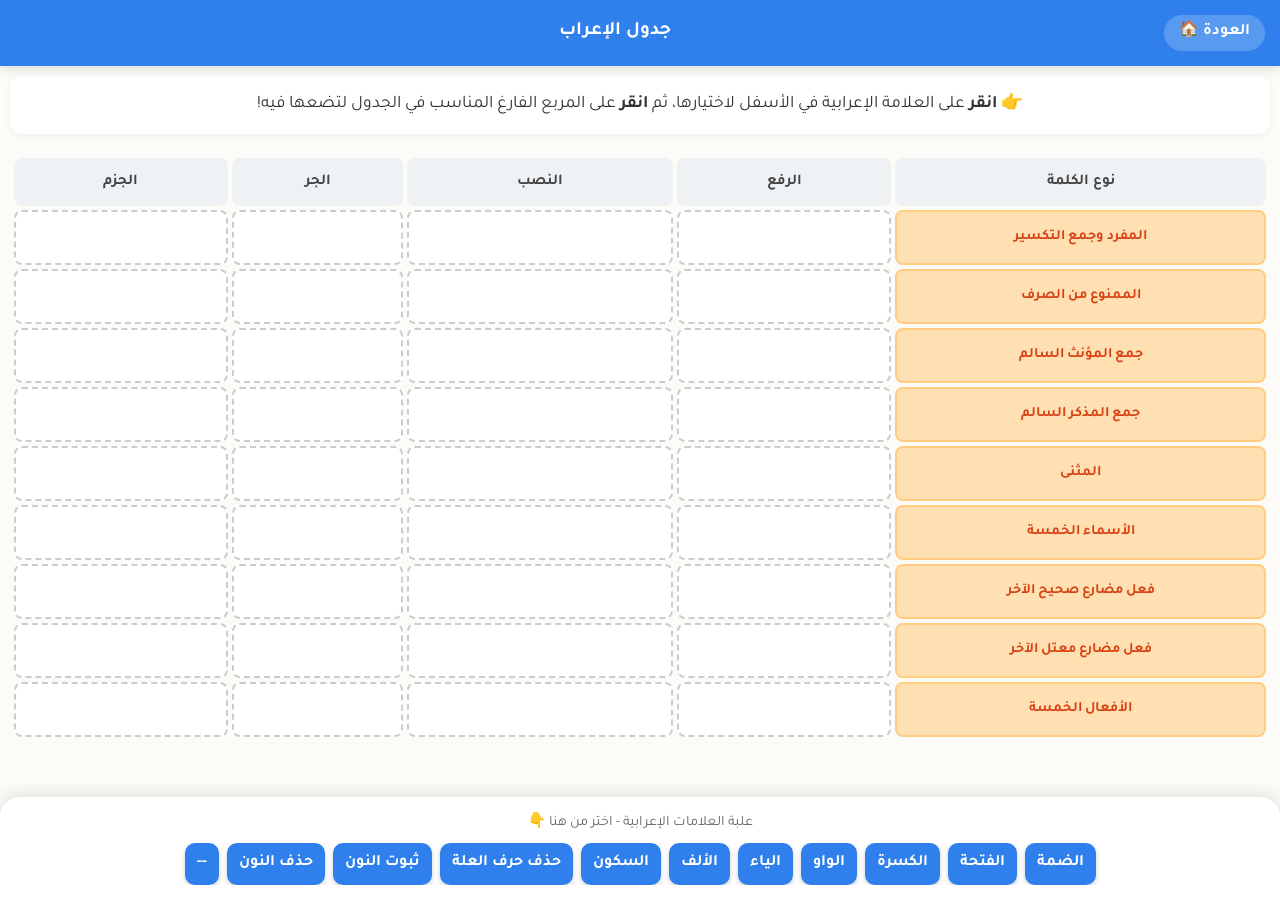
==== table.html @ bf88551f "الإطلاق الأول: منصة جزيرة النحو المدهشة لتعليم الصغار (لعبة الجدول + القطار) بدعم كامل للهواتف الذكي" ====
<!DOCTYPE html>
<html lang="ar" dir="rtl">
<head>
    <meta charset="UTF-8">
    <meta name="viewport" content="width=device-width, initial-scale=1.0, maximum-scale=1.0, user-scalable=no">
    <title>لعبة جدول الإعراب</title>
    <link href="https://fonts.googleapis.com/css2?family=Tajawal:wght@400;700;800&display=swap" rel="stylesheet">
    <link rel="stylesheet" href="global.css">
    <style>
        body { background: #fdfbf7; padding-bottom: 120px; /* مساحة للبنك الثابت أسفل الشاشة */ }
        
        .top-bar {
            background: var(--primary-color);
            color: white;
            padding: 15px;
            display: flex;
            align-items: center;
            justify-content: space-between;
            box-shadow: 0 4px 10px rgba(0,0,0,0.1);
            position: sticky;
            top: 0;
            z-index: 10;
        }

        .back-btn {
            color: white;
            text-decoration: none;
            font-weight: bold;
            background: rgba(255,255,255,0.2);
            padding: 5px 15px;
            border-radius: 20px;
        }

        .instruction {
            text-align: center;
            padding: 15px;
            font-size: 1.1rem;
            color: var(--text-main);
            background: #fff;
            margin: 10px;
            border-radius: 12px;
            box-shadow: 0 2px 8px rgba(0,0,0,0.05);
        }

        /* حاوية الجدول تدعم التمرير الأفقي بسلاسة إن لزم الأمر على الشاشات الضيقة جداً */
        .table-container {
            overflow-x: auto;
            padding: 10px;
            -webkit-overflow-scrolling: touch;
        }

        .grammar-table {
            border-collapse: separate;
            border-spacing: 4px;
            width: 100%;
            min-width: 320px;
        }

        .grammar-table th {
            background: #eef2f5;
            color: #444;
            padding: 12px 5px;
            border-radius: 8px;
            font-size: 0.95rem;
            text-align: center;
        }

        .grammar-table td {
            background: white;
            padding: 8px 4px;
            border-radius: 8px;
            text-align: center;
            vertical-align: middle;
            border: 2px dashed #ccc;
            height: 55px;
            transition: all 0.2s ease;
        }

        .row-header {
            background: #ffe0b2 !important;
            border: 2px solid #ffcc80 !important;
            font-weight: bold;
            font-size: 0.9rem !important;
            color: #d84315 !important;
            width: 30%;
        }

        /* خلايا تعبئة العلامات */
        .drop-slot {
            cursor: pointer;
            position: relative;
        }
        
        .drop-slot.selected-target {
            border-color: var(--primary-color);
            background: #e3effd;
        }

        .drop-slot.success {
            border: 2px solid var(--success-color);
            background: #e8f5e9;
            color: var(--success-color);
            font-weight: bold;
        }

        .drop-slot.error {
            border: 2px solid var(--danger-color);
            background: #ffebee;
            animation: shake 0.4s;
        }

        /* بنك العلامات (ثابت في الأسفل لحركة الإبهام) */
        .bank-container {
            position: fixed;
            bottom: 0;
            left: 0;
            right: 0;
            background: white;
            padding: 15px;
            box-shadow: 0 -4px 15px rgba(0,0,0,0.1);
            border-top-left-radius: 20px;
            border-top-right-radius: 20px;
            z-index: 100;
        }

        .bank-title {
            text-align: center;
            font-size: 0.9rem;
            color: var(--text-muted);
            margin-bottom: 8px;
        }

        .signs-grid {
            display: flex;
            flex-wrap: wrap;
            gap: 8px;
            justify-content: center;
            max-height: 120px;
            overflow-y: auto;
        }

        .sign-badge {
            background: var(--primary-color);
            color: white;
            padding: 8px 12px;
            border-radius: 10px;
            font-size: 1rem;
            font-weight: bold;
            cursor: pointer;
            transition: transform 0.1s, opacity 0.2s;
            user-select: none;
            box-shadow: 0 2px 5px rgba(0,0,0,0.2);
        }

        .sign-badge:active {
            transform: scale(0.9);
        }

        .sign-badge.selected {
            background: var(--secondary-color);
            transform: scale(1.1);
            box-shadow: 0 4px 10px rgba(242, 153, 74, 0.5);
            border: 2px solid #fff;
        }

        /* أنيميشن الاهتزاز عند الخطأ */
        @keyframes shake {
            0% { transform: translateX(0); }
            25% { transform: translateX(-5px); }
            50% { transform: translateX(5px); }
            75% { transform: translateX(-5px); }
            100% { transform: translateX(0); }
        }
        
        /* علامة فارغة في بنك العلامات للحفاظ على الشكل */
        .sign-badge.used {
             opacity: 0.3;
             pointer-events: none;
        }

    </style>
</head>
<body>

    <header class="top-bar">
        <a href="index.html" class="back-btn">العودة 🏠</a>
        <h2 style="font-size: 1.2rem; margin:0;">جدول الإعراب</h2>
        <div style="width: 50px;"></div> <!-- توازن للعنصر -->
    </header>

    <div class="instruction">
        👉 <b>انقر</b> على العلامة الإعرابية في الأسفل لاختيارها، ثم <b>انقر</b> على المربع الفارغ المناسب في الجدول لتضعها فيه!
    </div>

    <div class="table-container">
        <table class="grammar-table" id="mainTable">
            <thead>
                <tr>
                    <th>نوع الكلمة</th>
                    <th>الرفع</th>
                    <th>النصب</th>
                    <th>الجر</th>
                    <th>الجزم</th>
                </tr>
            </thead>
            <tbody id="tableBody">
                <!-- سيتم حقن الصفوف بواسطة الجافاسكربت -->
            </tbody>
        </table>
    </div>

    <div class="bank-container">
        <div class="bank-title">علبة العلامات الإعرابية - اختر من هنا 👇</div>
        <div class="signs-grid" id="signsBank">
            <!-- سيتم توليد العلامات هنا بواسطة الجافاسكربت -->
        </div>
    </div>

    <!-- استدعاء ملف المنطق -->
    <script src="confetti.js"></script>
    <script src="table.js"></script>
</body>
</html>
---- global.css ----
/* متغيرات الألوان والتصميم الأساسي */
:root {
    --primary-color: #2F80ED;
    --secondary-color: #F2994A;
    --success-color: #27AE60;
    --danger-color: #EB5757;
    --background-light: #F9F9FB;
    --text-main: #333333;
    --text-muted: #666666;
    --card-bg: #FFFFFF;
    --border-radius: 20px;
    --shadow: 0 8px 24px rgba(0, 0, 0, 0.08);
    --font-main: 'Tajawal', sans-serif;
}

* {
    margin: 0;
    padding: 0;
    box-sizing: border-box;
}

body {
    font-family: var(--font-main);
    background-color: var(--background-light);
    color: var(--text-main);
    line-height: 1.6;
    /* منع التحديد العشوائي أثناء اللعب والنقر على الجوال */
    user-select: none; 
    -webkit-user-select: none;
    -webkit-tap-highlight-color: transparent;
    /* منع التمرير الزائد خارج الحدود */
    overscroll-behavior-y: none;
}

/* خلفية عامة للجزيرة */
.island-bg {
    background: linear-gradient(135deg, #e0f7fa 0%, #b2ebf2 100%);
    min-height: 100vh;
}

.container {
    width: 100%;
    max-width: 800px;
    margin: 0 auto;
    padding: 20px;
}

.text-center {
    text-align: center;
}

/* تنسيقات الصفحة الرئيسية (البوابة) */
.main-portal {
    display: flex;
    flex-direction: column;
    align-items: center;
    justify-content: center;
    min-height: 90vh;
}

.header h1 {
    font-size: 2.2rem;
    color: #1e3c72;
    margin-bottom: 10px;
    text-shadow: 2px 2px 0px #fff;
}

.header p {
    font-size: 1.1rem;
    margin-bottom: 40px;
    color: #444;
    padding: 0 10px;
}

.games-grid {
    display: flex;
    flex-direction: column;
    gap: 20px;
    width: 100%;
    max-width: 400px;
}

/* كروت الألعاب (أنماط تدعم اللمس بقوة) */
.game-card {
    background: var(--card-bg);
    border-radius: var(--border-radius);
    padding: 30px 20px;
    text-decoration: none;
    color: var(--text-main);
    box-shadow: var(--shadow);
    display: flex;
    flex-direction: column;
    align-items: center;
    text-align: center;
    transition: transform 0.2s ease, box-shadow 0.2s ease;
    border: 3px solid transparent;
}

/* محاكاة تفاعل اللمس الحقيقي للأزرار */
.game-card:active {
    transform: scale(0.96);
    box-shadow: 0 4px 10px rgba(0,0,0,0.05);
}

.card-icon {
    font-size: 4.5rem;
    margin-bottom: 15px;
}

.game-card h2 {
    font-size: 1.6rem;
    margin-bottom: 10px;
    color: var(--primary-color);
}

.game-card p {
    font-size: 1rem;
    color: var(--text-muted);
    margin-bottom: 25px;
}

.btn-play {
    background-color: var(--secondary-color);
    color: white;
    padding: 12px 35px;
    border-radius: 30px;
    font-weight: bold;
    font-size: 1.2rem;
    box-shadow: 0 4px 10px rgba(242, 153, 74, 0.4);
    display: inline-block;
}

/* دعم الشاشات الأكبر */
@media (min-width: 600px) {
    .games-grid {
        flex-direction: row;
        max-width: 800px;
    }
    .game-card {
        flex: 1;
    }
}
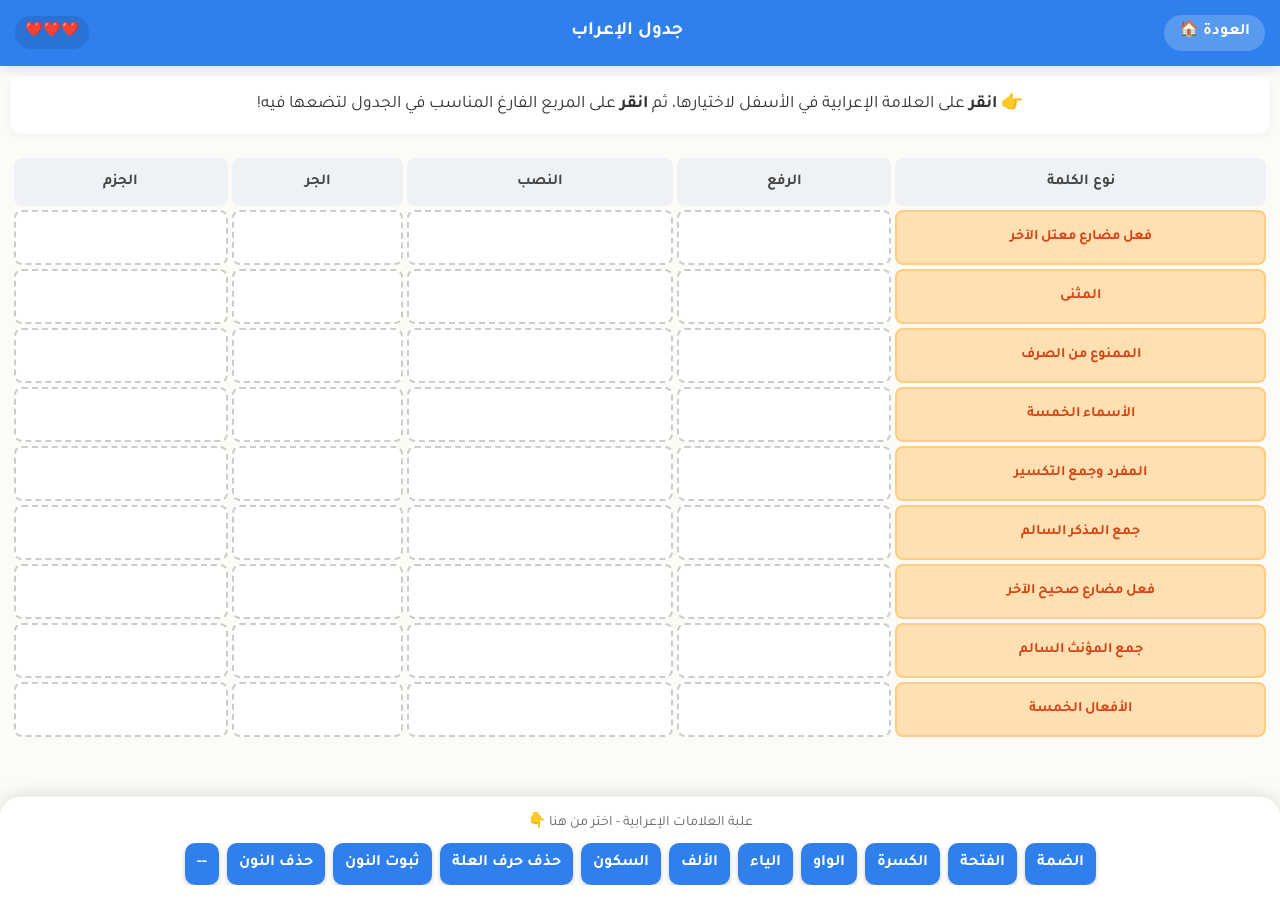
==== commit e9816ec0: "إضافة نظام التحدي: القلوب وترتيب المهام العشوائي" ====
--- a/table.html
+++ b/table.html
@@ -185,7 +185,7 @@
     <header class="top-bar">
         <a href="index.html" class="back-btn">العودة 🏠</a>
         <h2 style="font-size: 1.2rem; margin:0;">جدول الإعراب</h2>
-        <div style="width: 50px;"></div> <!-- توازن للعنصر -->
+        <div class="lives" style="font-weight:bold; background:rgba(0,0,0,0.1); padding: 5px 10px; border-radius:15px; font-size:0.9rem;" dir="ltr"><span id="livesVal">❤️❤️❤️</span></div>
     </header>
 
     <div class="instruction">
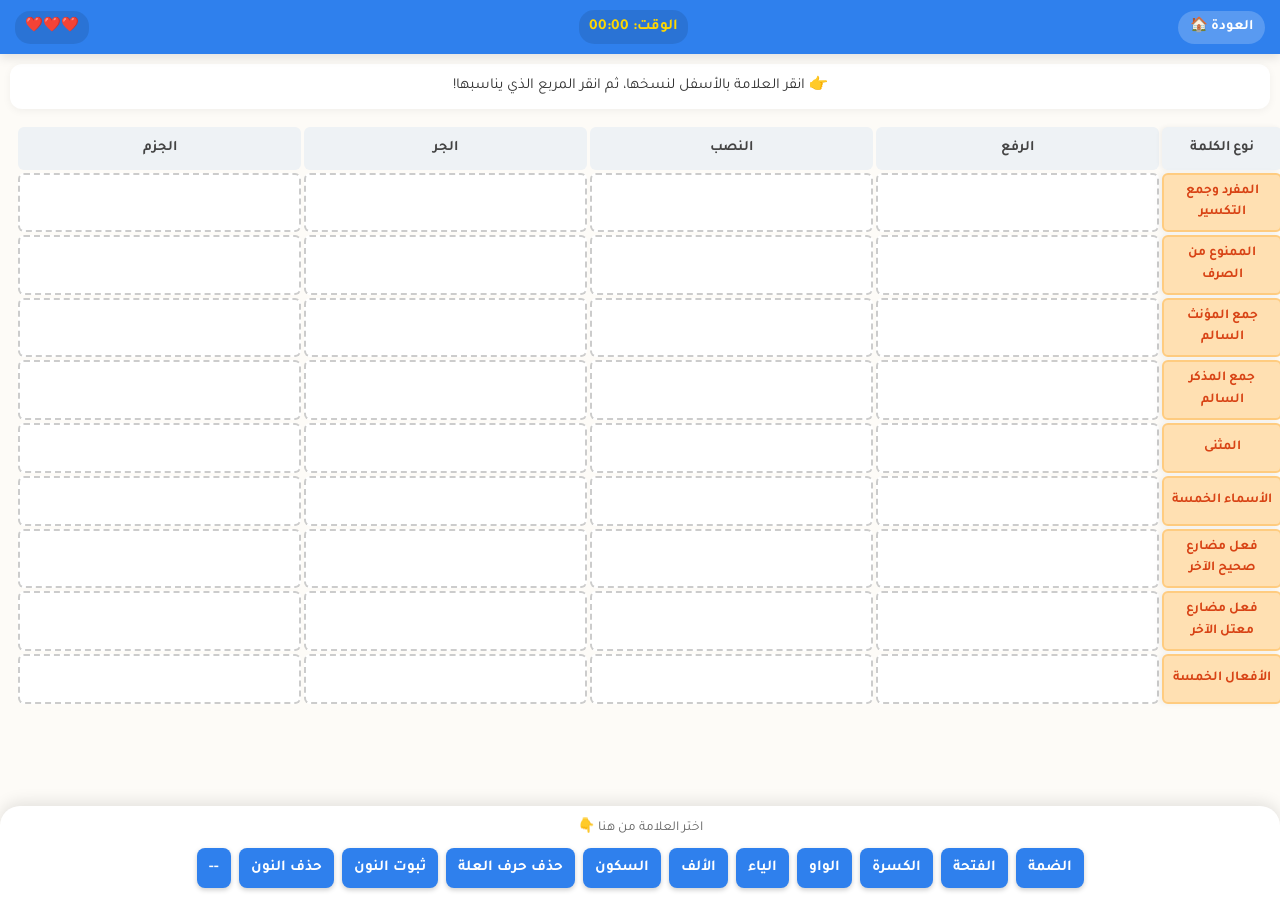
==== commit ac51b243: "إلغاء عشوائية الجدول، إضافة العداد الزمني، تحسين دعم الهواتف بدرجة فائقة ومكافأة السطور المكتملة" ====
--- a/table.html
+++ b/table.html
@@ -7,12 +7,12 @@
     <link href="https://fonts.googleapis.com/css2?family=Tajawal:wght@400;700;800&display=swap" rel="stylesheet">
     <link rel="stylesheet" href="global.css">
     <style>
-        body { background: #fdfbf7; padding-bottom: 120px; /* مساحة للبنك الثابت أسفل الشاشة */ }
+        body { background: #fdfbf7; padding-bottom: 150px; overflow-x: hidden; }
         
         .top-bar {
             background: var(--primary-color);
             color: white;
-            padding: 15px;
+            padding: 10px 15px;
             display: flex;
             align-items: center;
             justify-content: space-between;
@@ -23,147 +23,98 @@
         }
 
         .back-btn {
-            color: white;
-            text-decoration: none;
-            font-weight: bold;
+            color: white; text-decoration: none; font-weight: bold;
             background: rgba(255,255,255,0.2);
-            padding: 5px 15px;
-            border-radius: 20px;
+            padding: 5px 12px; border-radius: 20px; font-size: 0.9rem;
         }
 
         .instruction {
-            text-align: center;
-            padding: 15px;
-            font-size: 1.1rem;
-            color: var(--text-main);
-            background: #fff;
-            margin: 10px;
-            border-radius: 12px;
+            text-align: center; padding: 10px; font-size: 0.95rem; color: var(--text-main);
+            background: #fff; margin: 10px; border-radius: 12px;
             box-shadow: 0 2px 8px rgba(0,0,0,0.05);
         }
 
-        /* حاوية الجدول تدعم التمرير الأفقي بسلاسة إن لزم الأمر على الشاشات الضيقة جداً */
+        .swipe-hint {
+            display: none; text-align: center; font-size: 0.8rem; color: var(--primary-color); animation: pulse 1.5s infinite;
+        }
+
+        @media (max-width: 600px) {
+            .swipe-hint { display: block; }
+        }
+
+        /* تحسينات الموبايل: جعل الجدول يمرر بشكل مستقل دون ضغط الخلايا */
         .table-container {
             overflow-x: auto;
-            padding: 10px;
+            padding: 5px;
             -webkit-overflow-scrolling: touch;
+            width: 100vw;
+            margin-right: -10px; /* لتعويض مسافات الجوانب */
         }
 
         .grammar-table {
             border-collapse: separate;
-            border-spacing: 4px;
-            width: 100%;
-            min-width: 320px;
+            border-spacing: 3px;
+            width: max-content; /* هام جداً للموبايل لإجبار الجدول على أخذ مساحته الطبيعية */
+            min-width: 100%;
+            margin: 0 auto;
         }
 
         .grammar-table th {
-            background: #eef2f5;
-            color: #444;
-            padding: 12px 5px;
-            border-radius: 8px;
-            font-size: 0.95rem;
-            text-align: center;
+            background: #eef2f5; color: #444; padding: 10px;
+            border-radius: 6px; font-size: 0.9rem; text-align: center;
+            white-space: nowrap;
         }
 
         .grammar-table td {
-            background: white;
-            padding: 8px 4px;
-            border-radius: 8px;
-            text-align: center;
-            vertical-align: middle;
-            border: 2px dashed #ccc;
-            height: 55px;
-            transition: all 0.2s ease;
+            background: white; padding: 6px; border-radius: 6px;
+            text-align: center; vertical-align: middle;
+            border: 2px dashed #ccc; height: 50px; min-width: 75px;
+            transition: all 0.2s ease; white-space: nowrap; font-size: 0.95rem;
         }
 
+        /* تثبيت العمود الأول أثناء سحب المستخدم للجدول */
         .row-header {
-            background: #ffe0b2 !important;
-            border: 2px solid #ffcc80 !important;
-            font-weight: bold;
-            font-size: 0.9rem !important;
-            color: #d84315 !important;
-            width: 30%;
+            background: #ffe0b2 !important; border: 2px solid #ffcc80 !important;
+            font-weight: bold; font-size: 0.85rem !important;
+            color: #d84315 !important; white-space: normal !important;
+            width: 120px; min-width: 120px; position: sticky; right: 0; z-index: 5;
+            box-shadow: -3px 0 6px rgba(0,0,0,0.05);
         }
 
-        /* خلايا تعبئة العلامات */
-        .drop-slot {
-            cursor: pointer;
-            position: relative;
-        }
-        
-        .drop-slot.selected-target {
-            border-color: var(--primary-color);
-            background: #e3effd;
+        /* تصميم السطر المكتمل */
+        .row-header.row-done {
+            background: #c8e6c9 !important;
+            border-color: #81c784 !important;
+            color: #2e7d32 !important;
+            font-size: 0.8rem !important;
         }
 
-        .drop-slot.success {
-            border: 2px solid var(--success-color);
-            background: #e8f5e9;
-            color: var(--success-color);
-            font-weight: bold;
+        .drop-slot { cursor: pointer; position: relative; }
+        .drop-slot.selected-target { border-color: var(--primary-color); background: #e3effd; }
+        .drop-slot.success { border: 2px solid var(--success-color); background: #e8f5e9; color: var(--success-color); font-weight: bold; }
+        .drop-slot.error { border: 2px solid var(--danger-color); background: #ffebee; animation: shake 0.4s; }
+
+        .bank-container {
+            position: fixed; bottom: 0; left: 0; right: 0;
+            background: white; padding: 12px; box-shadow: 0 -4px 15px rgba(0,0,0,0.1);
+            border-top-left-radius: 20px; border-top-right-radius: 20px; z-index: 100;
         }
 
-        .drop-slot.error {
-            border: 2px solid var(--danger-color);
-            background: #ffebee;
-            animation: shake 0.4s;
+        .bank-title { text-align: center; font-size: 0.85rem; color: var(--text-muted); margin-bottom: 8px;}
+        .signs-grid { display: flex; flex-wrap: wrap; gap: 8px; justify-content: center;}
+        
+        .sign-badge {
+            background: var(--primary-color); color: white; padding: 8px 12px;
+            border-radius: 8px; font-size: 0.95rem; font-weight: bold; cursor: pointer;
+            transition: transform 0.1s, opacity 0.2s; user-select: none;
+            box-shadow: 0 2px 5px rgba(0,0,0,0.2);
+        }
+        .sign-badge:active { transform: scale(0.9); }
+        .sign-badge.selected {
+            background: var(--secondary-color); transform: scale(1.1);
+            box-shadow: 0 4px 10px rgba(242, 153, 74, 0.5); border: 2px solid #fff;
         }
 
-        /* بنك العلامات (ثابت في الأسفل لحركة الإبهام) */
-        .bank-container {
-            position: fixed;
-            bottom: 0;
-            left: 0;
-            right: 0;
-            background: white;
-            padding: 15px;
-            box-shadow: 0 -4px 15px rgba(0,0,0,0.1);
-            border-top-left-radius: 20px;
-            border-top-right-radius: 20px;
-            z-index: 100;
-        }
-
-        .bank-title {
-            text-align: center;
-            font-size: 0.9rem;
-            color: var(--text-muted);
-            margin-bottom: 8px;
-        }
-
-        .signs-grid {
-            display: flex;
-            flex-wrap: wrap;
-            gap: 8px;
-            justify-content: center;
-            max-height: 120px;
-            overflow-y: auto;
-        }
-
-        .sign-badge {
-            background: var(--primary-color);
-            color: white;
-            padding: 8px 12px;
-            border-radius: 10px;
-            font-size: 1rem;
-            font-weight: bold;
-            cursor: pointer;
-            transition: transform 0.1s, opacity 0.2s;
-            user-select: none;
-            box-shadow: 0 2px 5px rgba(0,0,0,0.2);
-        }
-
-        .sign-badge:active {
-            transform: scale(0.9);
-        }
-
-        .sign-badge.selected {
-            background: var(--secondary-color);
-            transform: scale(1.1);
-            box-shadow: 0 4px 10px rgba(242, 153, 74, 0.5);
-            border: 2px solid #fff;
-        }
-
-        /* أنيميشن الاهتزاز عند الخطأ */
         @keyframes shake {
             0% { transform: translateX(0); }
             25% { transform: translateX(-5px); }
@@ -171,32 +122,30 @@
             75% { transform: translateX(-5px); }
             100% { transform: translateX(0); }
         }
-        
-        /* علامة فارغة في بنك العلامات للحفاظ على الشكل */
-        .sign-badge.used {
-             opacity: 0.3;
-             pointer-events: none;
+        @keyframes pulse {
+            0%, 100% { opacity: 0.5; transform: scale(0.98); }
+            50% { opacity: 1; transform: scale(1.02); }
         }
-
     </style>
 </head>
 <body>
 
     <header class="top-bar">
         <a href="index.html" class="back-btn">العودة 🏠</a>
-        <h2 style="font-size: 1.2rem; margin:0;">جدول الإعراب</h2>
+        <div id="timerDisplay" style="font-weight:bold; font-size:0.95rem; background:rgba(0,0,0,0.1); padding: 5px 10px; border-radius:15px; color:#FFD700;">الوقت: 00:00</div>
         <div class="lives" style="font-weight:bold; background:rgba(0,0,0,0.1); padding: 5px 10px; border-radius:15px; font-size:0.9rem;" dir="ltr"><span id="livesVal">❤️❤️❤️</span></div>
     </header>
 
     <div class="instruction">
-        👉 <b>انقر</b> على العلامة الإعرابية في الأسفل لاختيارها، ثم <b>انقر</b> على المربع الفارغ المناسب في الجدول لتضعها فيه!
+        👉 انقر العلامة بالأسفل لنسخها، ثم انقر المربع الذي يناسبها! 
     </div>
+    <div class="swipe-hint">↔️ اسحب الجدول لليمين واليسار لرؤية بقية الخانات ↔️</div>
 
     <div class="table-container">
         <table class="grammar-table" id="mainTable">
             <thead>
                 <tr>
-                    <th>نوع الكلمة</th>
+                    <th style="position: sticky; right:0; z-index:5; box-shadow: -2px 0 5px rgba(0,0,0,0.05);">نوع الكلمة</th>
                     <th>الرفع</th>
                     <th>النصب</th>
                     <th>الجر</th>
@@ -204,19 +153,15 @@
                 </tr>
             </thead>
             <tbody id="tableBody">
-                <!-- سيتم حقن الصفوف بواسطة الجافاسكربت -->
             </tbody>
         </table>
     </div>
 
     <div class="bank-container">
-        <div class="bank-title">علبة العلامات الإعرابية - اختر من هنا 👇</div>
-        <div class="signs-grid" id="signsBank">
-            <!-- سيتم توليد العلامات هنا بواسطة الجافاسكربت -->
-        </div>
+        <div class="bank-title" id="bankTitle">اختر العلامة من هنا 👇</div>
+        <div class="signs-grid" id="signsBank"></div>
     </div>
 
-    <!-- استدعاء ملف المنطق -->
     <script src="confetti.js"></script>
     <script src="table.js"></script>
 </body>
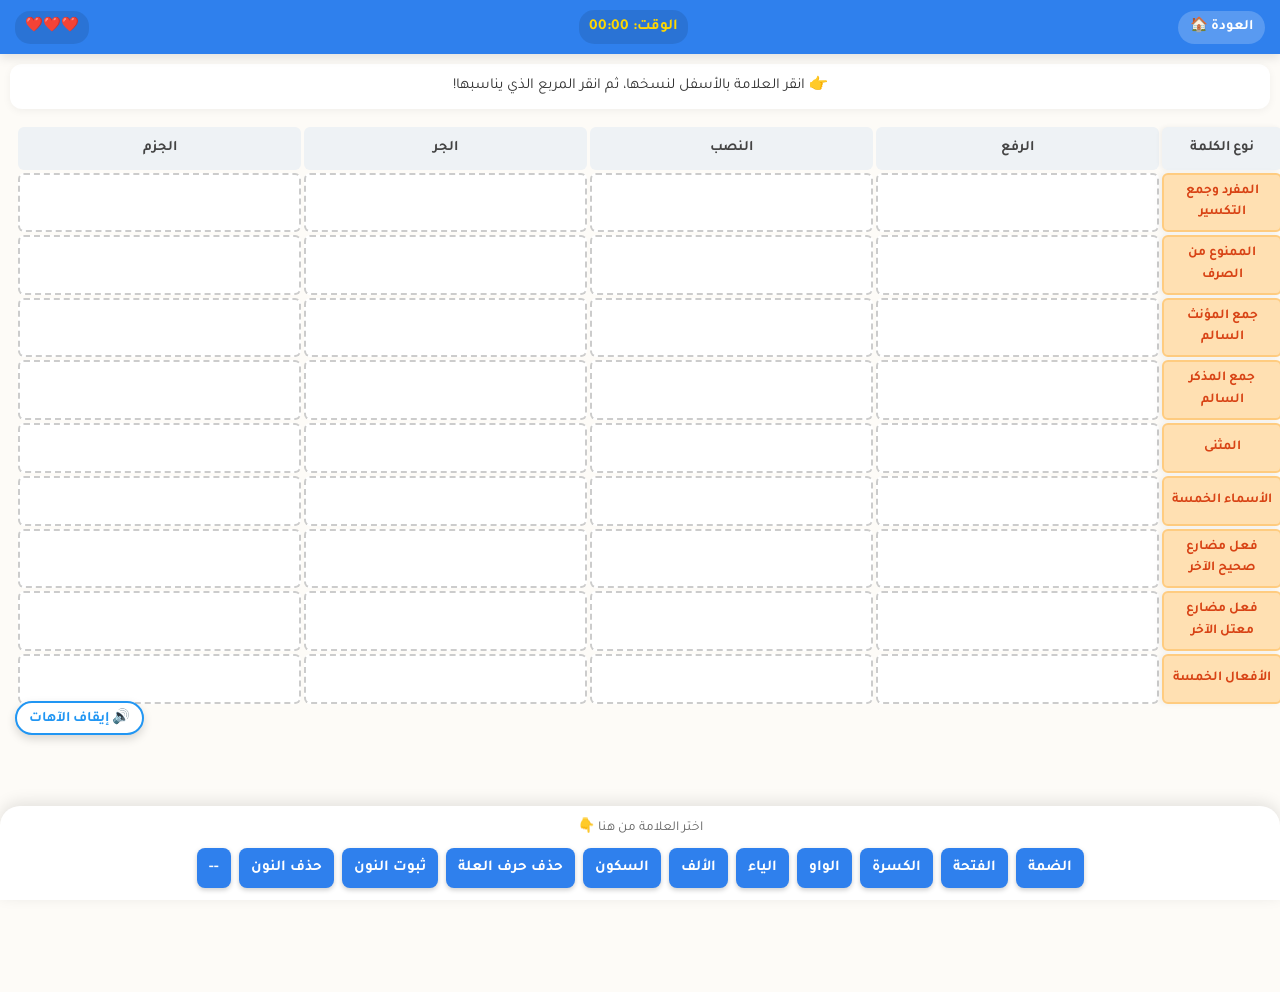
==== commit 5c3d77e3: "حل مشكلة ظهور الأسطر السفلية في الجوال وإضافة زر احترافي للتحكم بكتم/تشغيل الآهات" ====
--- a/table.html
+++ b/table.html
@@ -7,7 +7,7 @@
     <link href="https://fonts.googleapis.com/css2?family=Tajawal:wght@400;700;800&display=swap" rel="stylesheet">
     <link rel="stylesheet" href="global.css">
     <style>
-        body { background: #fdfbf7; padding-bottom: 150px; overflow-x: hidden; }
+        body { background: #fdfbf7; padding-bottom: 280px; overflow-x: hidden; }
         
         .top-bar {
             background: var(--primary-color);
@@ -162,6 +162,7 @@
         <div class="signs-grid" id="signsBank"></div>
     </div>
 
+    <script src="audioManager.js"></script>
     <script src="confetti.js"></script>
     <script src="table.js"></script>
 </body>
